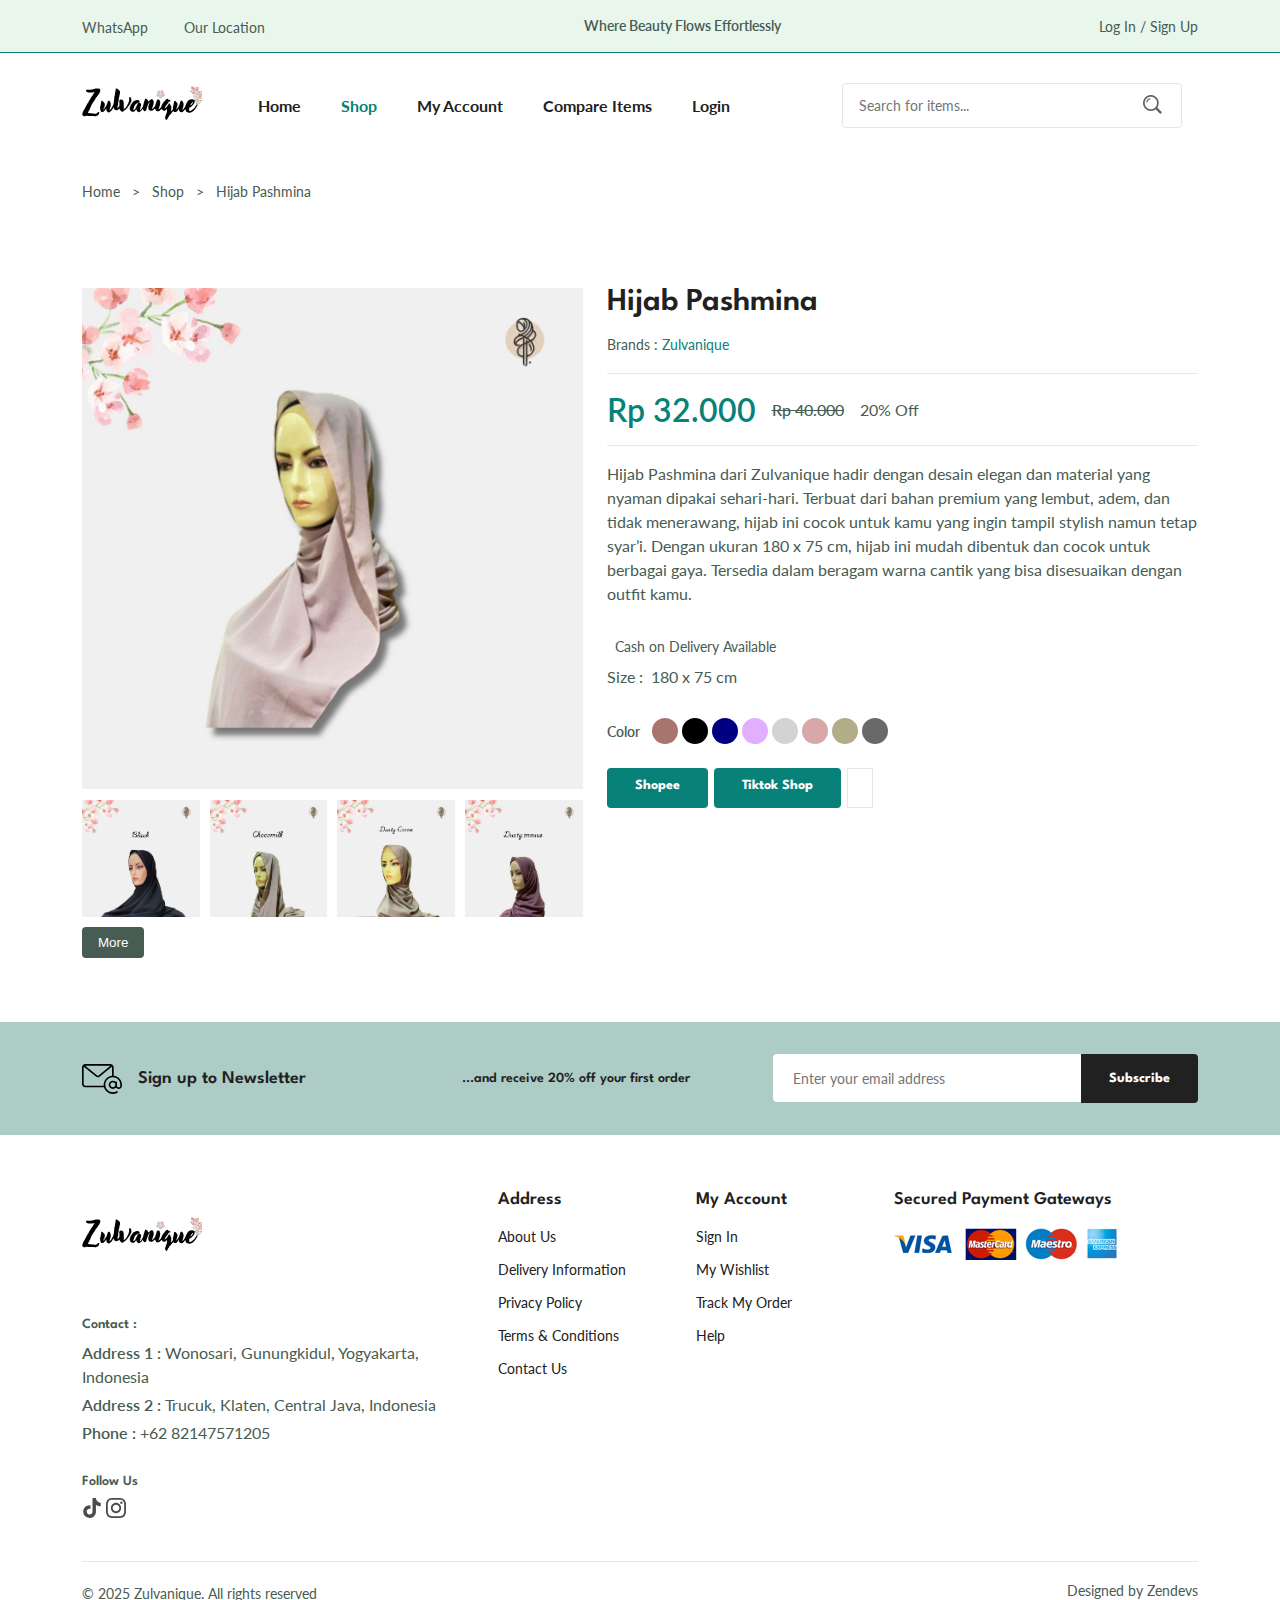
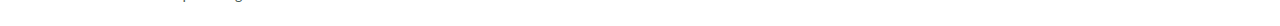
==== details.html @ d21439f0 "add all elements" ====
<!DOCTYPE html>
<html lang="en">
  <head>
    <meta charset="UTF-8" />
    <meta name="viewport" content="width=device-width, initial-scale=1.0" />

    <!--=============== FLATICON ===============-->
    <link rel='stylesheet' href='https://cdn-uicons.flaticon.com/2.6.0/uicons-bold-straight/css/uicons-bold-straight.css'>
    <link rel='stylesheet' href='https://cdn-uicons.flaticon.com/2.6.0/uicons-regular-rounded/css/uicons-regular-rounded.css'>
    <link rel='stylesheet' href='https://cdn-uicons.flaticon.com/2.6.0/uicons-solid-straight/css/uicons-solid-straight.css'>
    <link rel='stylesheet' href='https://cdn-uicons.flaticon.com/2.6.0/uicons-bold-rounded/css/uicons-bold-rounded.css'>

    <!--=============== SWIPER CSS ===============-->
    <link
    rel="stylesheet"
    href="https://cdn.jsdelivr.net/npm/swiper@11/swiper-bundle.min.css"
    />

    <!--=============== CSS ===============-->
    <link rel="stylesheet" href="assets/css/styles.css" />

    <title>Zulvanique - Details</title>
  </head>
  <body>
    <!--=============== HEADER ===============-->
    <header class="header">
      <div class="header__top">
        <div class="header__container container">
          <div class="header__contact">
            <a href="https://wa.me/message/LX2UQTZ3CHOYG1" target="_blank">WhatsApp</a>

            <a href="https://maps.app.goo.gl/Uqmk7NzHD49iEVpB9" target="_blank">Our Location</a>
          </div>

          <p class="header__alert-news">Where Beauty Flows Effortlessly</p>

          <a href="" class="header__top-action"> Log In / Sign Up </a>
        </div>
      </div>

      <nav class="nav container">
        <a href="index.html" class="nav__logo">
          <img src="assets/img/logo.svg" alt="" class="nav__logo-img" />
        </a>

        <div class="nav__menu" id="nav-menu">

          <div class="nav__menu-top">
            <a href="index.html" class="nav__menu-logo">
              <img src="assets/img/logo.svg" alt="">
            </a>

            <div class="nav__close" id="nav-close">
              <i class="fi fi-br-cross-small"></i>
            </div>
          </div>

          <ul class="nav__list">
            <li class="nav__item">
              <a href="index.html" class="nav__link">Home</a>
            </li>

            <li class="nav__item">
              <a href="shop.html" class="nav__link active-link">Shop</a>
            </li>

            <li class="nav__item">
              <a href="accounts.html" class="nav__link">My Account</a>
            </li>

            <li class="nav__item">
              <a href="compare.html" class="nav__link">Compare Items</a>
            </li>

            <li class="nav__item">
              <a href="login-register.html" class="nav__link">Login</a>
            </li>
          </ul>

          <div class="header__search">
            <input
              type="text"
              placeholder="Search for items..."
              class="form__input"
            />
            <button class="search-btn">
              <img src="assets/img/search.png" alt="" />
            </button>
          </div>
        </div>

        <div class="header__user-actions">
          <!-- <a href="wishlist.html" class="header__action-btn">
            <img src="assets/img/icon-heart.svg" alt="" />
            <span class="count">3</span>
          </a> -->

          <!-- <a href="cart.html" class="header__action-btn">
            <img src="assets/img/icon-cart.svg" alt="" />
            <span class="count">3</span>
          </a> -->

          <div class="header__action-btn nav__toggle" id="nav-toggle">
            <img src="assets/img/menu-burger.svg" alt="">
          </div>
        </div>
      </nav>
    </header>

    <!--=============== MAIN ===============-->
    <main class="main">
      <!--=============== BREADCRUMB ===============-->
      <section class="breadcrumb">
        <ul class="breadcrumb__list flex container">
          <li><a href="index.html" class="breadcrumb__link">Home</a></li>
          <li><span class="breadcrumb__link">></span></li>
          <li><a href="shop.html"><span class="breadcrumb__link">Shop</span></a></li>
          <li><span class="breadcrumb__link">></span></li>
          <li><span class="breadcrumb__link">Hijab Pashmina</span></li>
        </ul>
      </section>

      <!--=============== DETAILS ===============-->
      <section class="details section--lg">
        <div class="details__container container grid">
          <div class="details__group">
            <img src="assets/img/product-8-1.jpg" alt="" class="details__img">

            <div class="details__small-images grid">
              <img src="assets/img/pashmina-black.jpg" alt="" class="details__small-img">
              <img src="assets/img/pashmina-chocomilk.jpg" alt="" class="details__small-img">
              <img src="assets/img/pashmina-dustycocoa.jpg" alt="" class="details__small-img">
              <img src="assets/img/pashmina-dustymauve.jpg" alt="" class="details__small-img">

              <!-- Hidden Images -->
              <img src="assets/img/pashmina-dustypink.jpg" alt="" class="details__small-img hidden toggle-img">
              <img src="assets/img/pashmina-lightbeige.jpg" alt="" class="details__small-img hidden toggle-img">
              <img src="assets/img/pashmina-lightcream.jpg" alt="" class="details__small-img hidden toggle-img">
              <img src="assets/img/pashmina-mochaearth.jpg" alt="" class="details__small-img hidden toggle-img">
              <img src="assets/img/pashmina-navy.jpg" alt="" class="details__small-img hidden toggle-img">

            </div>

            <button id="toggleBtn" class="show-more-btn">More</button>
          </div>

          <div class="details__group">
            <h3 class="details__title">Hijab Pashmina</h3>
            <p class="details__brand">Brands : <span>Zulvanique</span></p>

            <div class="details__price flex">
              <span class="new__price">Rp 32.000</span>
              <span class="old__price">Rp 40.000</span>
              <span class="save__price">20% Off</span>
            </div>

            <p class="short__description">
              Hijab Pashmina dari Zulvanique hadir dengan desain elegan dan material yang nyaman dipakai sehari-hari. Terbuat dari bahan premium yang lembut, adem, dan tidak menerawang, hijab ini cocok untuk kamu yang ingin tampil stylish namun tetap syar’i. Dengan ukuran 180 x 75 cm, hijab ini mudah dibentuk dan cocok untuk berbagai gaya. Tersedia dalam beragam warna cantik yang bisa disesuaikan dengan outfit kamu.
            </p>

            <ul class="product__list">
              <li class="list__item flex">
                <i class="fi fi-rr-credit-card-buyer"></i> Cash on Delivery Available
              </li>
            </ul>

            <div class="details__size flex">
              <span class="deatils__size-title">Size : </span>
                <ul class="size">
                  <li>180 x 75 cm</li>
                </ul>
            </div>

            <div class="details__color flex">
              <span class="details__color-title">Color</span>

              <ul class="color__list">
                <li>
                  <a href="#" class="color__link" style="background-color: #A9746E"></a>
                </li>

                <li>
                  <a href="#" class="color__link" style="background-color: #000"></a>
                </li>

                <li>
                  <a href="#" class="color__link" style="background-color: #000080"></a>
                </li>

                <li>
                  <a href="#" class="color__link" style="background-color: #E0B0FF"></a>
                </li>

                <li>
                  <a href="#" class="color__link" style="background-color: #D3D3D3"></a>
                </li>

                <li>
                  <a href="#" class="color__link" style="background-color: #D8A7A7"></a>
                </li>

                <li>
                  <a href="#" class="color__link" style="background-color: #B2AC88"></a>
                </li>

                <li>
                  <a href="#" class="color__link" style="background-color: #696969"></a>
                </li>
              </ul>
            </div>

            <div class="details__action">
              <!-- <input type="number" class="quantity" value="3"> -->

              <a href="https://shopee.co.id/zulvanique.store" class="btn btn--sm" target="_blank">Shopee</a>
              <a href="https://vt.tokopedia.com/t/ZSrHMwBrx/" class="btn btn--sm" target="_blank">Tiktok Shop</a>

              <a href="#" class="details__action-btn">
                <i class="fi fi-rr-heart"></i>
              </a>
            </div>
          </div>
        </div>
      </section>

      <!--=============== DETAILS TAB ===============-->
      <section class="details__tab"></section>

      <!--=============== PRODUCTS ===============-->
      <section class="products"></section>

      <!--=============== NEWSLETTER ===============-->
      <section class="newsletter section home__newsletter">
        <div class="newsletter__container container grid">
          <h3 class="newsletter__title flex">
            <img src="assets/img/icon-email.svg" alt="" class="newsletter__icon">
            Sign up to Newsletter
          </h3>

          <p class="newsletter__description">
            ...and receive 20% off your first order
          </p>

          <form action="" class="newsletter__form">
            <input
              type="email"
              placeholder="Enter your email address"
              class="newsletter__input"
            />

            <button class="btn newsletter__btn">Subscribe</button>
          </form>
        </div>
      </section>
    </main>

    <!--=============== FOOTER ===============-->
    <footer class="footer container">
      <div class="footer__container grid">
        <div class="footer__content">
          <a href="index.html" class="footer__logo">
            <img src="assets/img/logo.svg" alt="" class="footer__logo-img">
          </a>

          <h4 class="footer__subtitle">Contact :</h4>

          <p class="footer__description">
            <span>Address 1 :</span> Wonosari, Gunungkidul, Yogyakarta, Indonesia
          </p>

          <p class="footer__description">
            <span>Address 2 :</span> Trucuk, Klaten, Central Java, Indonesia
          </p>

          <p class="footer__description">
            <span>Phone :</span> +62 82147571205
          </p>

          <div class="footer__social">
            <h4 class="footer__subtitle">Follow Us</h4>

            <div class="footer__social-links flex">
              <a href="www.tiktok.com/@zulvanique.store" target="_blank">
                <img src="assets/img/tik-tok.svg" alt="" class="footer__social-icon">
              </a>

              <a href="https://www.instagram.com/zulvanique.store?igsh=MWpzejF3NTI1MjhzMw%3D%3D&utm_source=qr" target="_blank">
                <img src="assets/img/instagram.svg" alt="" class="footer__social-icon">
              </a>

              <!-- Tiktok Icon Needed -->
              <!-- <a href="">
                <img src="assets/img/icon-pinterest.svg" alt="" class="footer__social-icon">
              </a> -->
              </a>
            </div>
          </div>
        </div>

        <div class="footer__content">
          <h3 class="footer__title">Address</h3>

          <ul class="footer__links">
            <li class="footer__link">About Us</li>
            <li class="footer__link">Delivery Information</li>
            <li class="footer__link">Privacy Policy</li>
            <li class="footer__link">Terms & Conditions</li>
            <li class="footer__link">Contact Us</li>
          </ul>
        </div>
        
        <div class="footer__content">
          <h3 class="footer__title">My Account</h3>

          <ul class="footer__links">
            <li class="footer__link">Sign In</li>
            <li class="footer__link">My Wishlist</li>
            <li class="footer__link">Track My Order</li>
            <li class="footer__link">Help</li>
          </ul>
        </div>

        <div class="footer__content">
          <h3 class="footer__title">Secured Payment Gateways</h3>

          <img src="assets/img/payment-method.png" alt="" class="payment__img">
        </div>
      </div>

      <div class="footer__bottom">
        <p class="copyright">&copy; 2025 Zulvanique. All rights reserved</p>
        <span class="designer">Designed by Zendevs</span>
      </div>
    </footer>

    <!--=============== SWIPER JS ===============-->
    <script src="https://cdn.jsdelivr.net/npm/swiper@11/swiper-bundle.min.js"></script>

    <!--=============== MAIN JS ===============-->
    <script src="assets/js/main.js"></script>

    <!-- For Hide Product Details Images -->
    <script>
      const toggleBtn = document.getElementById('toggleBtn');
      const toggleImgs = document.querySelectorAll('.toggle-img');
      let isShown = false;

      toggleBtn.addEventListener('click', () => {
        toggleImgs.forEach(img => {
          img.classList.toggle('hidden');
        });

        isShown = !isShown;
        toggleBtn.textContent = isShown ? 'Hide' : `More`;
      });
    </script>
  </body>
</html>
---- assets/css/styles.css ----
/*=============== GOOGLE FONTS ===============*/
@import url('https://fonts.googleapis.com/css2?family=Lato:wght@400;700&family=Spartan:wght@400;500;600;700&display=swap');

/*=============== VARIABLES CSS ===============*/
:root {
  --header-height: 4rem;

  /*========== Colors ==========*/
  /* Color mode HSL(hue, saturation, lightness) */
  --first-color: hsl(176, 88%, 27%);
  --first-color-alt: hsl(129, 44%, 94%);
  --second-color: hsl(34, 94%, 87%);
  --title-color: hsl(0, 0%, 13%);
  --text-color: hsl(154, 13%, 32%);
  --text-color-light: hsl(154, 13%, 32%);
  --body-color: hsl(60, 1%, 56%);
  --container-color: hsl(0, 0%, 100%);
  --border-color: hsl(129, 36%, 85%);
  --border-color-alt: hsl(113, 13%, 90%);

  /*========== Font and typography ==========*/
  /* .5rem = 8px | 1rem = 16px ... */
  --body-font: "Lato", sans-serif;
  --second-font: "Spartan", sans-serif;
  --big-font-size: 3.5rem;
  --h1-font-size: 2.75rem;
  --h2-font-size: 2rem;
  --h3-font-size: 1.75rem;
  --h4-font-size: 1.375rem;
  --large-font-size: 1.125rem;
  --normal-font-size: 1rem;
  --small-font-size: 0.875rem;
  --smaller-font-size: 0.75rem;
  --tiny-font-size: 0.6875rem;

  /*========== Font weight ==========*/
  --weight-400: 400;
  --weight-500: 500;
  --weight-600: 600;
  --weight-700: 700;

  /*========== Transition ==========*/
  --transition: cubic-bezier(0, 0, 0.05, 1);
}

/* Responsive typography */
@media screen and (max-width: 1200px) {
  :root {
    --big-font-size: 2.25rem;
    --h1-font-size: 2rem;
    --h2-font-size: 1.375rem;
    --h3-font-size: 1.25rem;
    --h4-font-size: 1.125rem;
    --large-font-size: 1rem;
    --normal-font-size: 0.9375rem;
    --small-font-size: 0.8125rem;
    --smaller-font-size: 0.6875rem;
    --tiny-font-size: 0.625rem;
  }
}

/*=============== BASE ===============*/
*{
  margin: 0;
  padding: 0;
  box-sizing: border-box;
}

input,
textarea,
body{
  color: var(--text-color);
  font-family: var(--body-font);
  font-size: var(--normal-font-size);
  font-weight: var(--weight-400);
}

.body{
  background-color: var(--body-color);
}

h1,
h2,
h3,
h4{
  font-family: var(--second-font);
  color: var(--title-color);
  font-weight: var(--weight-600);
}

ul{
  list-style: none;
}

a{
  text-decoration: none;
}

p{
  line-height: 1.5rem;
}

img{
  max-width: 100%;
}

button,
textarea,
input{
  background-color: transparent;
  border: none;
  outline: none;
}

/*=============== REUSABLE CSS CLASSES ===============*/
.container{
  max-width: 1320px;
  padding-inline: 0.75rem;
  margin-inline: auto;
}

.grid{
  display: grid;
  gap: 1.5rem;
}

.section{
  padding-block: 2rem;
}

.section--lg{
  padding-block: 4rem;
}

.section__title{
  font-size: var(--h4-font-size);
  margin-bottom: 1.5rem;
}

.section__title span{
  color: var(--first-color);
}

.form__input{
  border: 1px solid var(--border-color-alt);
  padding-inline: 1rem;
  height: 45px;
  border-radius: 0.25rem;
  font-size: var(--small-font-size);
}

.flex{
  display: flex;
  align-items: center;
  column-gap: .5rem;
}

.new__price{
  color: var(--first-color);
  font-weight: var(--weight-600);
}

.old__price{
  color: var(--text-color-light);
  font-size: var(--small-font-size);
  text-decoration: line-through;
}

/*=============== HEADER & NAV ===============*/
.header__top{
  background-color: var(--first-color-alt);
  border-bottom: 1px solid var(--first-color);
  padding-block: 0.875rem;
}

.header__container{
  display: flex;
  align-items: center;
  justify-content: space-between;
}

.header__contact a:first-child{
  margin-right: 2rem;
}

.header__contact a{
  color: var(--text-color);
}

.header__contact span,
.header__contact a,
.header__alert-news,
.header__top-action{
  font-size: var(--small-font-size);
}

.header__alert-news{
  color: var(--text-color-light);
  font-weight: var(--weight-600);
}

.header__top-action{
  color: var(--text-color);
}

.nav,
.nav__menu,
.nav__list,
.header__user-actions{
  display: flex;
  align-items: center;
}

.nav{
  height: calc(var(--header-height) + 2.5rem);
  justify-content: space-between;
  column-gap: 1rem;
}

.nav__logo-img{
  width: 120px;
}

.nav__menu{
  flex-grow: 1;
  /* width: 100%; */
  margin-left: 2.5rem;
}

.nav__list{
  column-gap: 2.5rem;
  margin-right: auto;
}

.nav__link{
  color: var(--title-color);
  font-weight: var(--weight-700);
  transition: all 0.2s var(--transition);
}

.header__search{
  width: 340px;
  position: relative;
}

.header__search .form__input{
  width: 100%;
}

.search-btn{
  position: absolute;
  top: 20%;
  right: 1.25rem;
  cursor: pointer;
}

.header__user-actions{
  column-gap: 1.25rem;
}

.header__action-btn{
  position: relative;
}

.header__action-btn img{
  width: 24px;
}

.header__action-btn .count{
  position: absolute;
  top: -0.625rem;
  right: -0.625rem;
  background-color: var(--first-color);
  color: #fff;
  height: 18px;
  width: 18px;
  line-height: 18px;
  border-radius: 50%;
  text-align: center;
  font-size: var(--tiny-font-size);
}

.nav__menu-top,
.nav__toggle{
  display: none;
}

/* Active link */
.active-link,
.nav__link:hover{
  color: var(--first-color);
}

/*=============== HOME ===============*/
.home__container{
  grid-template-columns: 5fr 7fr;
  align-items: center;
}

.home__subtitle,
.home__description{
  font-size: var(--large-font-size);
}

.home__subtitle{
  font-family: var(--second-color);
  font-weight: var(--weight-600);
  margin-bottom: 1rem;
  display: block;
}

.home__title{
  font-size: var(--h1-font-size);
  font-weight: var(--weight-700);
  line-height: 1.4;
}

.home__title span{
  color: var(--first-color);
  font-size: var(--big-font-size);
}

.home__description{
  margin-block: .5rem 2rem;
}

.home__img{
  justify-self: flex-end;
}

/*=============== BUTTONS ===============*/
.btn{
  display: inline-block;
  background-color: var(--first-color);
  border: var(--first-color);
  color: #fff;
  padding-inline: 1.75rem;
  height: 49px;
  line-height: 49px;
  border-radius: .25rem;
  font-family: var(--second-font);
  font-size: var(--small-font-size);
  font-weight: var(--weight-700);
  transition: all 0.4s var(--transition);
}

.btn:hover{
  background-color: transparent;
  color: var(--first-color);
}

/* .btn--md,
.btn--sm{
  font-family: var(--body-font);
} */

.btn--md{
  height: 45px;
  line-height: 42px;
}

.btn--sm{
  height: 40px;
  line-height: 36px;
}

/*=============== CATEGORIES ===============*/
.categories{
  overflow: hidden;
}

.category__item{
  text-align: center;
  border: 1px solid var(--border-color);
  padding: 0.625rem 0.625rem 1.25rem;
  border-radius: 1.25rem;
}

.category__img{
  border-radius: 0.75rem;
  margin-bottom: 1.25rem;
}

.category__title{
  color: var(--text-color);
  font-size: var(--small-font-size);
}

/* Swiper class */
.swiper{
  overflow: initial;
}

.swiper-button-next::after,
.swiper-button-prev::after{
  content: '';
}

.swiper-button-next,
.swiper-button-prev{
  top: -1.875rem;
  background-color: var(--first-color-alt);
  border: 1px solid var(--border-color);
  width: 30px;
  height: 30px;
  border-radius: 50%;
  color: var(--first-color);
  font-size: var(--tiny-font-size);
}

.swiper-button-prev{
  left: initial;
  right: 2.5rem;
}

.swiper-button-next{
  right: 0;
}


/*=============== PRODUCTS ===============*/
.tab__btns{
  display: flex;
  flex-wrap: wrap;
  gap: 0.75rem;
  margin-bottom: 2rem;
}

.tab__btn{
  background-color: var(--container-color);
  color: var(--title-color);
  padding: 1rem 1.25rem 0.875rem;
  border-radius: .25rem;
  font-size: var(--small-font-size);
  font-weight: var(--weight-600);
  font-family: var(--second-font);
  cursor: pointer;
}

.products__container{
  grid-template-columns: repeat(4, 1fr);
}

.product__item{
  border: 1px solid var(--border-color);
  border-radius: 1.5rem;
  transition: all .2s var(--transition);
}

.product__banner {
  padding: 0.625rem 0.75rem 0.75rem;
}

.product__banner,
.product__images{
  position: relative;
}

.product__images{
  display: block;
  overflow: hidden;
  border-radius: 1.25rem;
}

.product__img{
  vertical-align: middle;
  transition: all 1.5s var(--transition);
}

.product__item:hover .product__img{
  transform: scale(1.1);
}

.product__img.hover{
  position: absolute;
  top: 0;
  left: 0;
}

.product__actions{
  position: absolute;
  top: 50%;
  left: 50%;
  transform: translate(-50%, -50%);
  display: flex;
  column-gap: 0.5rem;
}

.action-btn{
  position: relative;
  width: 40px;
  height: 40px;
  line-height: 42px;
  text-align: center;
  border-radius: 50%;
  background-color: var(--first-color-alt);
  border: 1px solid var(--border-color);
  color: var(--text-color);
  font-size: var(--small-font-size);
}

.action-btn::before,
.action-btn::after{
  position: absolute;
  left: 50%;
  transform: translateX(-50%);
  transition: all .3s cubic-bezier(0.71, 1.7, 0.77, 1.24);
}

.action-btn::before{
  content: '';
  top: -2px;
  border: .5rem solid transparent;
  border-top-color: var(--first-color);
}

.action-btn::after{
  content: attr(aria-label);
  bottom: 100%;
  background-color: var(--first-color);
  color: #fff;
  font-size: var(--tiny-font-size);
  white-space: nowrap;
  padding-inline: 0.625rem;
  border-radius: 0.25rem;
  line-height: 2.58;
}

.product__content{
  padding: 0 1.25rem 1.25rem;
  position: relative;
}

.product__category{
  color: var(--text-color-light);
  font-size: var(--smaller-font-size);
}

.product__title{
  font-size: var(--normal-font-size);
  margin-block: 0.75rem 0.5rem;
}

.product__rating{
  color: hsl(42, 100%, 50%);
  font-size: var(--smaller-font-size);
  margin-bottom: 0.75rem;
}

.product__price{
  font-size: var(--large-font-size);
}

.cart-btn{
  position: absolute;
  bottom: 1.6rem;
  right: 1.25rem;
}

/* Active Tab */
.tab__btn.active-tab{
  background-color: var(--second-color);
  color: var(--first-color);
}

.tab__item:not(.active-tab){
  display: none;
}

/* Product Hover */
.product__img.hover,
.product__actions,
.action-btn::before,
.action-btn::after,
.product__item:hover .product__img.default{
  opacity: 0;
}

.product__item:hover{
  box-shadow: 0 0 10px hsla(0, 0%, 0%, 0.1);
}

.product__item:hover .product__img.hover,
.product__item:hover .product__actions,
.action-btn:hover::before,
.action-btn:hover::after{
  opacity: 1;
}

.action-btn:hover::before,
.action-btn:hover::after{
  transform: translateX(-50%) translateY(-0.5rem);
}

.action-btn:hover{
  background-color: var(--first-color);
  border-color: var(--first-color);
  color: var(--body-color);
}


/*=============== NEWSLETTER ===============*/
.newsletter{
  background-color: hsl(166, 23%, 74%);
}

.home_newsletter{
  margin-top: 2rem;
}

.newsletter__container{
  grid-template-columns: repeat(2, 3.5fr) 5fr;
  align-items: center;
  column-gap: 3rem;
}

.newsletter__title{
  column-gap: 1rem;
  font-size: var(--large-font-size);
}

.newsletter__icon{
  width: 40px;
}

.newsletter__description{
  color: var(--title-color);
  font-family: var(--second-font);
  font-size: var(--small-font-size);
  font-weight: var(--weight-600);
  text-align: center;
}

.newsletter__form{
  display: flex;
}

.newsletter__input,
.newsletter__btn{
  font-size: var(--small-font-size);
}

.newsletter__input{
  background-color: #fff;
  padding-inline: 1.25rem;
  width: 100%;
  height: 48px;
  border-radius: 0.25rem 0 0 0.25rem;
}

.newsletter__btn{
  background-color: var(--title-color);
  border-radius: 0 0.25rem 0.25rem 0;
}

/*=============== FOOTER ===============*/
.footer__container{
  grid-template-columns: 4.5fr repeat(2, 2fr) 3.5fr;
  padding-block: 2.5rem;
}

.footer__logo-img{
  width: 120px;
}

.footer__subtitle{
  color: var(--text-color-light);
  font-size: var(--small-font-size);
  margin-block: 1.25rem 0.625rem;
}

.footer__description{
  margin-bottom: 0.25rem;
}

.footer__description span{
  font-weight: var(--weight-600);
}

.footer__social .footer__subtitle{
  margin-top: 1.875rem;
}

.footer__social-links{
  column-gap: 0.25rem;
}

.footer__social-icon{
  width: 20px;
  opacity: 0.7;
}

.footer__title{
  font-size: var(--large-font-size);
  margin-block: 1rem 1.25rem;
}

.footer__link{
  color: var(--title-color);
  font-size: var(--small-font-size);
  margin-bottom: 1rem;
  display: block;
  transition: all .3s var(--transition);
}

.footer__link:hover{
  color: var(--first-color);
  margin-left: 0.25rem;
}

.footer__bottom{
  display: flex;
  justify-content: space-between;
  padding-block: 1.25rem;
  border-top: 1px solid var(--border-color-alt);
}

.copyright,
.designer{
  color: var(--text-color-light);
  font-size: var(--small-font-size);
}

/*=============== BREADCRUMBS ===============*/
.breadcrumb{
  background-color: var(--container-color);
  padding-block: 1.5rem;
}

.breadcrumb__list{
  column-gap: .75rem;
}

.breadcrumb__link{
  color: var(--text-color);
  font-size: var(--small-font-size);
}

/*=============== SHOP ===============*/
.total__products{
  margin-bottom: 2.5rem;
}

.total__products span{
  color: var(--first-color);
  font-weight: var(--weight-600);
}

.pagination{
  display: flex;
  column-gap: .625rem;
  margin-top: 2.75rem;
}

.pagination__link{
  display: inline-block;
  width: 34px;
  height: 34px;
  line-height: 34px;
  text-align: center;
  border-radius: .25rem;
  color: var(--text-color);
  font-size: var(--small-font-size);
  font-weight: var(--weight-700);
  transition: all 0.15s var(--transition);
}

.pagination__link.active,
.pagination__link:hover{
  background-color: var(--first-color);
  color: #fff;
}

.pagination__link.icon{
  border-top-right-radius: 50%;
  border-bottom-right-radius: 50%;
}

/*=============== DETAILS ===============*/
.details__container{
  grid-template-columns: 5.5fr 6.5fr;
}

.details__img{
  margin-bottom: 0.5rem;
}

.details__small-images{
  grid-template-columns: repeat(4, 1fr);
  column-gap: 0.625rem;
}

.details__small-img{
  cursor: pointer;
}

.details__title{
  font-size: var(--h2-font-size);
}

.details__brand{
  font-size: var(--small-font-size);
  margin-block: 1rem;
}

.details__brand span{
  color: var(--first-color);
}

.details__price{
  border-top: 1px solid var(--border-color-alt);
  border-bottom: 1px solid var(--border-color-alt);
  padding-block: 1rem;
  column-gap: 1rem;
}

.details__price .new__price{
  font-size: var(--h2-font-size);
}

.details__price .old__price{
  font-size: var(--normal-font-size);
  font-weight: var(--weight-500);
}

.short__description{
  margin-block: 1rem 2rem;
}

.list__item{
  font-size: var(--small-font-size);
  margin-bottom: .75rem;
}

.details__color{
  column-gap: .75rem;
}

.details__color{
  margin-block: 2rem 1.5rem;
}

.details__color-title{
  font-size: var(--small-font-size);
  font-weight: var(--weight-600);
}

.color__list{
  display: flex;
  column-gap: .25rem;
}

.color__link{
  width: 26px;
  height: 26px;
  border-radius: 50%;
  display: block;
}

.size__link{
  border: 1px solid var(--border-color-alt);
  padding: 0.375rem 0.75rem 0.5rem;
  color: var(--text-color);
  font-size: var(--small-font-size);
}

.details__action{
  display: flex;
  column-gap: .375rem;
  margin-bottom: 3.25rem;
}

.quantity,
.details__action-btn{
  border: 1px solid var(--border-color-alt);
  font-size: var(--small-font-size);
}

.quantity{
  max-width: 80px;
  padding-block: 0.5rem;
  padding-inline: 1rem 0.5rem;
  border-radius: .25rem;
}

.details__action-btn{
  color: var(--text-color);
  line-height: 40px;
  padding-inline: 0.75rem;
}

.hidden{
  display: none;
}

.show-more-btn{
  margin-top: 10px;
  padding: 8px 16px;
  background-color: var(--text-color);
  color: #fff;
  border: none;
  cursor: pointer;
  border-radius: 4px;
}


/*=============== DETAILS INFO & REVIEWS ===============*/

/*=============== CART ===============*/

/*=============== CART OTHERS ===============*/

/*=============== WISHLIST ===============*/

/*=============== CHECKOUT ===============*/

/*=============== COMPARE ===============*/

/*=============== LOGIN & REGISTER ===============*/

/*=============== ACCOUNTS ===============*/

/*=============== BREAKPOINTS ===============*/
/* For large devices */
@media screen and (max-width: 1400px) {
  .container{
    max-width: 1140px;
  }

  .products__container{
    grid-template-columns: repeat(3, 1fr);
  }
}

@media screen and (max-width: 1200px) {
  .container{
    max-width: 960px;
  }

  .header__top{
    display: none;
  }

  .nav{
    height: calc(var(--header-height) + 1rem);
  }

  .nav__logo-img{
    width: 116px;
  }

  .nav__menu{
    position: fixed;
    right: -100%;
    top: 0;
    max-width: 400px;
    width: 100%;
    height: 100%;
    padding: 1.25rem 2rem;
    background-color: #fff;
    z-index: 100;
    flex-direction: column;
    align-items: flex-start;
    row-gap: 2rem;
    box-shadow: 0 0 15px hsla(0, 0%, 0%, 0.1);
    transition: all .25s var(--transition);
  }

  .show-menu{
    right: 0;
  }

  .nav__list{
    order: 1;
    flex-direction: column;
    align-items: flex-start;
    row-gap: 1.5rem;
  }

  .nav__link{
    font-size: var(--large-font-size);
  }

  .header__search .form__input{
    border-color: var(--first-color);
  }

  .nav__menu-top,
  .nav__toggle{
    display: flex;
  }

  .nav__menu-top{
    align-items: center;
    justify-content: space-between;
    width: 100%;
    margin-bottom: 1.25rem;
  }

  .nav__menu-logo img{
    width: 100px;
  }

  .nav__close{
    font-size: var(--h2-font-size);
    line-height: 1rem;
  }

  .header__action-btn img{
    width: 21px;
  }

  .home__container{
    grid-template-columns: 5.5fr 6.5fr;
  }

  .swiper-button-next,
  .swiper-button-prev{
    top: -28px;
    width: 26px;
    height: 26px;
  }

  .swiper-button-prev{
    right: 36px;
  }

  .details__brand{
    margin-block: 0.75rem;
  }

  .details__price{
    padding-block: 0.75rem;
  }

  .short__description{
    margin-block: 1.5rem;
  }

  .details__color{
    margin-block: 1.75rem 1.25rem;
  }

  .details__action{
    margin-bottom: 2.75rem;
  }
}

/* For medium devices */
@media screen and (max-width: 992px) {
  .container{
    max-width: 740px;
  }

  .home__container,
  .newsletter__container{
    grid-template-columns: 1fr;
  }

  .home__img{
    justify-self: center;
  }

  .btn{
    height: 45px;
    line-height: 45px;
  }

  .btn--md{
    height: 42px;
    line-height: 39px;
  }

  .btn--sm{
    height: 38px;
    line-height: 35px;
  }

  .newsletter__description{
    display: none;
  }

  .products__container,
  .footer__container,
  .details__container{
    grid-template-columns: repeat(2, 1fr);
  }

  /* .product__item{
    margin-bottom: 2rem;
  }

  .details__container{
    grid-template-columns: 1fr;
  }

  .details__small-images{
    grid-template-columns: repeat(3, 1fr);
  }

  .details__small-img{
    width: 100%;
    height: auto;
  } */
}

@media screen and (max-width: 768px) {
  .container{
    max-width: 540px;
  }

  .products__container,
  .footer__container,
  .details__container{
    grid-template-columns: 100%;
  }
}

/* For small devices */
@media screen and (max-width: 576px) {
  .category__item{
    padding-bottom: 1rem;
  }

  .category__img{
    margin-bottom: 1rem;
  }

  .pagination{
    column-gap: .5rem;
    margin-top: 2.5rem;
  }

  .pagination__link{
    width: 30px;
    height: 30px;
    line-height: 30px;
  }

  .footer__title{
    margin-top: .25rem;
  }

  .footer__bottom{
    flex-direction: column;
    align-items: center;
  }
}

@media screen and (max-width: 350px) {
  .action-btn{
    width: 36px;
    height: 36px;
    line-height: 38px;
  }
  .cart-btn{
    bottom: 1.4rem;
    right: 1.25rem;
  }

  .swiper-button-next,
  .swiper-button-prev{
    display: none;
  }
}
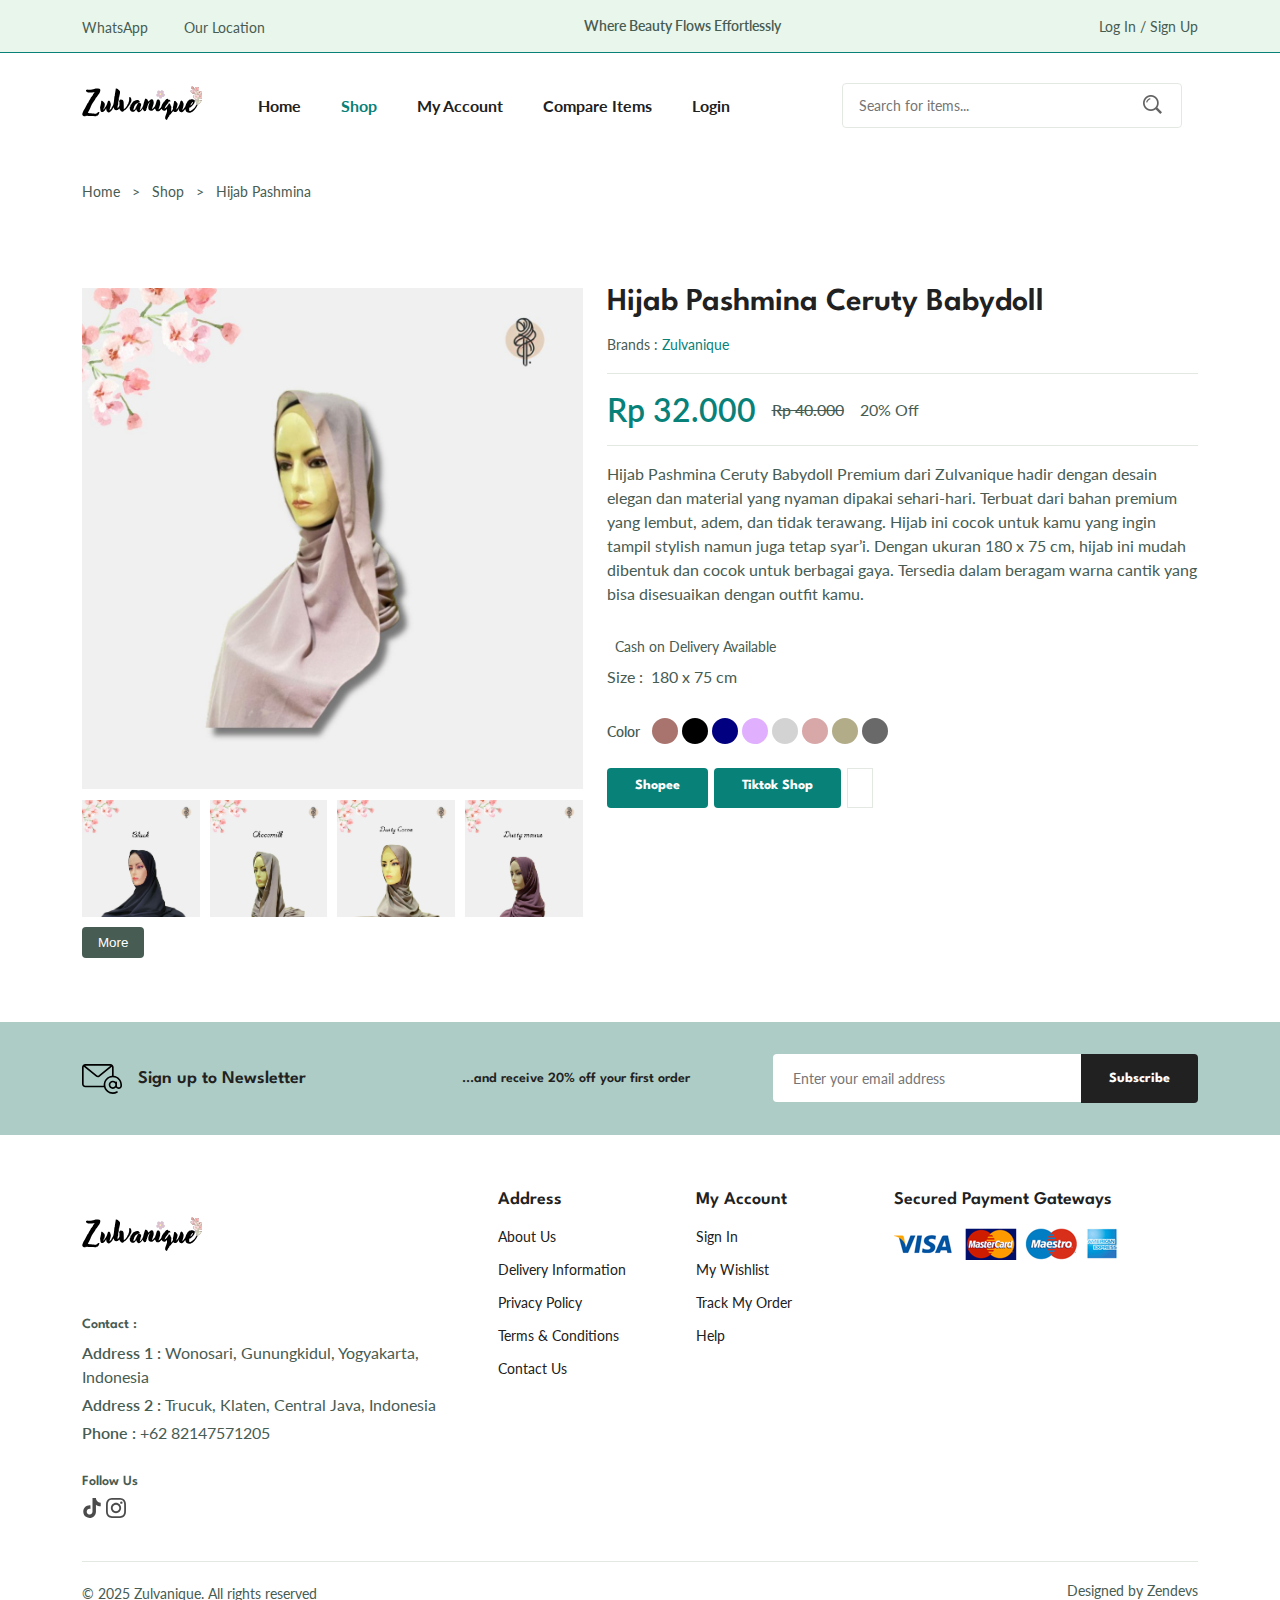
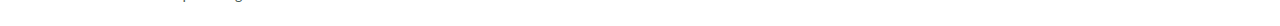
==== commit 4381a08f: "fix desc details" ====
--- a/details.html
+++ b/details.html
@@ -18,6 +18,9 @@
 
     <!--=============== CSS ===============-->
     <link rel="stylesheet" href="assets/css/styles.css" />
+
+    <!-- ICON -->
+    <link rel="icon" type="image/png" href="assets/img/favicon.png">
 
     <title>Zulvanique - Details</title>
   </head>
@@ -145,7 +148,7 @@
           </div>
 
           <div class="details__group">
-            <h3 class="details__title">Hijab Pashmina</h3>
+            <h3 class="details__title">Hijab Pashmina Ceruty Babydoll</h3>
             <p class="details__brand">Brands : <span>Zulvanique</span></p>
 
             <div class="details__price flex">
@@ -155,7 +158,7 @@
             </div>
 
             <p class="short__description">
-              Hijab Pashmina dari Zulvanique hadir dengan desain elegan dan material yang nyaman dipakai sehari-hari. Terbuat dari bahan premium yang lembut, adem, dan tidak menerawang, hijab ini cocok untuk kamu yang ingin tampil stylish namun tetap syar’i. Dengan ukuran 180 x 75 cm, hijab ini mudah dibentuk dan cocok untuk berbagai gaya. Tersedia dalam beragam warna cantik yang bisa disesuaikan dengan outfit kamu.
+              Hijab Pashmina Ceruty Babydoll Premium dari Zulvanique hadir dengan desain elegan dan material yang nyaman dipakai sehari-hari. Terbuat dari bahan premium yang lembut, adem, dan tidak terawang. Hijab ini cocok untuk kamu yang ingin tampil stylish namun juga tetap syar’i. Dengan ukuran 180 x 75 cm, hijab ini mudah dibentuk dan cocok untuk berbagai gaya. Tersedia dalam beragam warna cantik yang bisa disesuaikan dengan outfit kamu.
             </p>
 
             <ul class="product__list">
@@ -280,7 +283,7 @@
             <h4 class="footer__subtitle">Follow Us</h4>
 
             <div class="footer__social-links flex">
-              <a href="www.tiktok.com/@zulvanique.store" target="_blank">
+              <a href="https://www.tiktok.com/@zulvanique.store" target="_blank">
                 <img src="assets/img/tik-tok.svg" alt="" class="footer__social-icon">
               </a>
 
